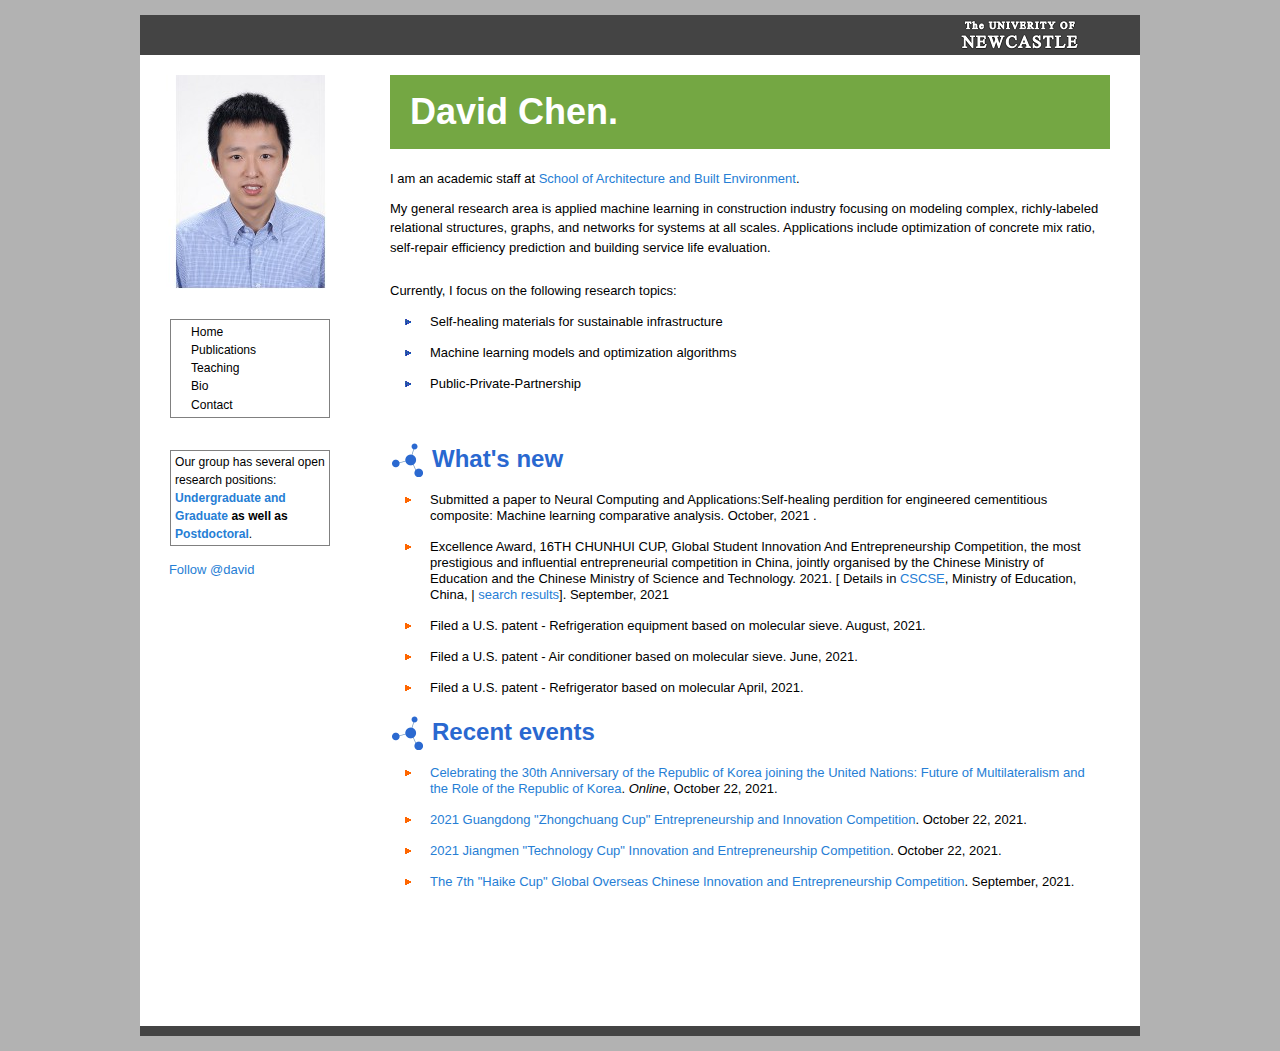
==== index.html @ a059ed2e "change theme" ====
<!DOCTYPE html
  PUBLIC "-//W3C//DTD XHTML 1.0 Transitional//EN" "http://www.w3.org/TR/xhtml1/DTD/xhtml1-transitional.dtd">
<html xmlns="http://www.w3.org/1999/xhtml">

<!-- Mirrored from cs.stanford.edu/people/jure/index.html by HTTrack Website Copier/3.x [XR&CO'2014], Sun, 15 Aug 2021 02:55:01 GMT -->

<head>
  <meta http-equiv="Content-Type" content="text/html; charset=utf-8" />
  <title>David Chen @ Newcastle</title>
  <!-- Favicon -->
  <link rel="shortcut icon" href="images/favicon.ico" />
  <!-- Standard reset, fonts and grids -->
  <link rel="stylesheet" type="text/css" href="styles/reset-fonts-grids.css">
  <!-- CSS for Menu -->
  <link rel="stylesheet" type="text/css" href="styles/sam/menu.css">
  <!-- Dependency source files -->
  <script type="text/javascript" src="styles/yahoo-dom-event.js"></script>
  <script type="text/javascript" src="styles/container_core.js"></script>
  <!-- Menu source file -->
  <script type="text/javascript" src="styles/menu.js"></script>
  <!-- styles for the whole website -->
  <link href="styles/styles.css" rel="stylesheet" type="text/css" />
  <!-- javascript for the menu -->
  <script type="text/javascript">
    YAHOO.util.Event.onContentReady("graphgardenmainmenu", function () {
      var oMenu = new YAHOO.widget.Menu("graphgardenmainmenu", { position: "static", hidedelay: 0, lazyload: true }); oMenu.render();
    });
  </script>
</head>

<body class="yui-skin-sam" id="yahoo-com">
  <div id="doc" class="yui-t1">
    <div id="hd">
      <div id="header"><img id="by-jure" src="images/logo_empty.png" alt="By David Chen" /><img id="mld-logo"
          src="images/logo_empty.png" alt="Machine Learning Department" /></a><a
          href="http://www.newcastle.edu.au/"><img id="stanford-logo" src="images/logo_stanford.png"
            alt="University of Newcastle" /></a></div>
    </div>

    <!-- START: left column -->
    <div id="left-column">
      <!--#include virtual="left_column.html" -->
      <a href="images/jure-6.jpg"><img id="jure-img" src="images/jure-2b.jpg" alt="David CHEN" /></a>
      <div id="graphgardenmainmenu" class="yuimenu">
        <div class="bd">
          <ul class="first-of-type">
            <li class="yuimenuitem first-of-type"><a class="yuimenuitemlabel" href="index-2.html">Home</a></li>
            <li class="yuimenuitem first-of-type"><a class="yuimenuitemlabel" href="pubs/index.html">Publications</a>
            </li>
            <!--<li class="yuimenuitem first-of-type"><a class="yuimenuitemlabel" href="talks/">Talks &amp; Tutorials</a></li>-->
            <!-- <li class="yuimenuitem first-of-type"><a class="yuimenuitemlabel" href="http://snap.stanford.edu/people.html">Research group</a></li> -->
            <!-- <li class="yuimenuitem first-of-type"><a class="yuimenuitemlabel" href="http://snap.stanford.edu/data/">Network data</a></li> -->
            <!-- <li class="yuimenuitem first-of-type"><a class="yuimenuitemlabel" href="http://snap.stanford.edu/snap/">Network software</a></li> -->
            <li class="yuimenuitem first-of-type"><a class="yuimenuitemlabel" href="teaching.html">Teaching</a></li>
            <li class="yuimenuitem first-of-type"><a class="yuimenuitemlabel" href="bio.html">Bio</a></li>
            <!-- <li class="yuimenuitem first-of-type"><a class="yuimenuitemlabel" href="press.html">Press</a></li> -->
            <li class="yuimenuitem first-of-type"><a class="yuimenuitemlabel" href="contact.html">Contact</a></li>
          </ul>
        </div>
      </div>
      <br>

      <!--<div id="eventsmenufont">Talks</div>
  <div id="graphgardenmainmenu" class="yuimenu">
  <div class="bd" style="padding: 2px 4px 2px 4px; ">
    <b>Dec 13</b><br>
    <a href="https://410f84824e101297359cc81c78f45c7c079eb26c.googledrive.com/host/0Bz6WHrWac3FrWnA5MjZqb3lWa2c/">NIPS workshop Networks: From Graphs to Rich Data</a>, Montreal<br>
    <b>Dec 12</b><br>
    <a href="http://stanford.edu/~rezab/nips2014workshop/">NIPS workshop on Distributed Machine Learning and Matrix Computations</a>, Montreal<br>
    <b>Dec 8</b><br>
    <a href="http://www.slt2014.org">IEEE Spoken Language Technology Workshop</a>, Tahoe, CA<br>
    <b>Nov 17</b><br>
    <a href="http://www.ee.ucla.edu/events/events-archive/2015/predicting-and-engineering-information-cascades-in-social-networks">UCLA EE dept. distinguished lecture</a>, Los Angeles, CA<br>
    
    <!--<b>Jun 17, 18, 19</b><br>
    <a href="http://research.microsoft.com/en-us/groups/searchlabs/">MSR Search Labs</a>, Mountain View, CA<br>-->
      <!--<b>Jun 24,25</b><br>
    <a href="http://tuvalu.santafe.edu/events/workshops/index.php/Complex_Systems_Summer_School_2014">Complex Systems Summer School, Santa Fe Institute</a>, Santa Fe<br>
    <b>Jun 20</b><br>
    <a href="http://www.tsinghua.edu.cn/publish/csen/">Tsinghua University</a>, Beijing, China<br>
    <b>Jun 19</b><br>
    <a href="http://lamda.nju.edu.cn/conf/mlss2014/">Machine Learning Summer School</a>, Beijing, China<br>
    <b>Jun 18</b><br>
    <a href="http://research.microsoft.com/en-us/labs/asia/">Microsoft Research Asia</a>, Beijing, China<br>
    <b>Jun 3</b><br>
    <a href="http://www.netsci2014.net/">NetSci '14</a>, Berkeley, CA<br>
    <b>May 26</b><br>
    <a href="http://research.microsoft.com">Microsoft Research</a>, Redmond, WA<br>
    <b>May 16</b><br>
    <a href="http://www.unamur.be/en">University of Namur</a>, Belgium<br>
    <b>May 14</b><br>
    <a href="http://www.is.tuebingen.mpg.de">Max Planck Institute</a>, Tuebingen, Germany<br>
    <b>May 12</b><br>
    <a href="http://www.ucl.ac.uk/">University College London</a>, London, UK<br>
    <!--<b>May 1</b><br>
    <a href="http://cse.nd.edu/">University of Notre Dame</a>, Notre Dame, IN<br>
    <b>Apr 17</b><br>
    <a href="http://compsci.rice.edu/">Rice University</a>, Houston, TX<br>
    <b>Apr 8</b><br>
    
    <a href="http://www.snow-workshop.org/2014/">Social News On the Web</a>, Seoul, S. Korea<br>
    <b>Mar 21</b><br>
    <a href="http://ikdd.acm.org/Site/CoDS/">Conference on Data Sciences</a>, Delhi, India<br>
    <b>Mar 4</b><br>
    <a href="http://www.mldas.org/">Machine Learning and Data Analytics Symposium</a>, Qatar<br>
    <b>Feb 28</b><br>
    <a href="http://people.tuebingen.mpg.de/diffusion-networks-wsdm14/">Diffusion Networks and Cascade Analytics</a>, WSDM '14, NYC<br>
    <b>Feb 17</b><br>
    <a href="https://aaas.confex.com/aaas/2014/webprogram/Session7201.html">AAAS Annual Meeting</a>, Chicago, IL<br>
    <b>Feb 3</b><br>
    <a href="http://www.stat.washington.edu/seminars/details.php?sid=865">University of Washington</a>, Seattle, WA<br>
    <b>Dec 4</b><br>
    <a href="http://venturebeat.com/events/databeat2013/">Data Science Summit</a>, Redwood City, CA<br>
    <b>Dec 3</b><br>
    <a href="http://brown.stanford.edu/blog/computation_journalism_the_future_of_news_panel">Computation, Journalism &amp; the Future of news</a>, Stanford, CA.<br>
    <b>Nov 21</b><br>
    <a href="http://calendar.cs.cmu.edu/mlGoogleSeminar/4860.html">CMU ML/Google Distinguished Lecture</a>, Pittsburgh, PA<br>
    <b>Nov 12</b><br>
    <a href="http://engineering.stanford.edu/event/engx-mini-conference-leading-ideas-stanford-engineering">Stanford EngX</a>, Stanford<br>
    <b>Oct 31</b><br>
    <a href="http://www.cikm2013.org/panel.php">ACM CIKM Big Data panel</a>, San Francisco, CA<br>
    <b>Oct 11</b><br>
    <a href="http://www.caida.org/workshops/dances/">UCSD Complex Networks seminar</a>, San Diego, CA<br>
    <b>Sep 29</b><br>
    <a href="http://medicinex.stanford.edu/">Stanford MedicineX</a>, Stanford, CA<br>
    -->
      <!--
  </div>
  </div>-->
      <br>

      <div id="graphgardenmainmenu" class="yuimenu">
        <div class="bd" style="padding: 2px 4px 2px 4px; ">
          Our group has several open research positions: <b><a
              href="https://www.newcastle.edu.au/school/architecture-and-built-environment">Undergraduate and
              Graduate</a> as well as <a
              href="https://www.newcastle.edu.au/school/architecture-and-built-environment">Postdoctoral</a></b>.
        </div>
      </div>
      <br>

      <!--   <br>
  <div id="graphgardenmainmenu" class="yuimenu">
  <div class="bd" style="padding: 2px 4px 2px 4px; ">
    Phone Appointment : <b><a href="http://snap.stanford.edu/apply/">Undergraduate and Graduate</a> as well as <a href="http://snap.stanford.edu/apply/index-postdoc.php">Postdoctoral</a></b>.
  </div>
  </div>
  <br> -->

      &nbsp; &nbsp; &nbsp; &nbsp;
      <a href="https://twitter.com/davidnsw" class="twitter-follow-button" data-show-count="false"
        data-size="large">Follow @david</a>
      <script>!function (d, s, id) { var js, fjs = d.getElementsByTagName(s)[0]; if (!d.getElementById(id)) { js = d.createElement(s); js.id = id; js.src = "../../../platform.twitter.com/widgets.js"; fjs.parentNode.insertBefore(js, fjs); } }(document, "script", "twitter-wjs");</script>

    </div>
    <!-- END: left column -->

    <!-- START: right column -->
    <div id="right-column">

      <div class="call-out-green">
        <div style="font-size:36px; padding:13px 0px; font-family:Arial, Helvetica, sans-serif; font-weight:bold;" ;>
          David Chen.</div>
      </div>
      <!-- <p>I am a PhD student of <a href="#">Construction Management</a> at <a href="#">University of Newcastle</a>, and Casual Academic at <a
        href="https://www.newcastle.edu.au/faculty/engineering-and-built-environment/people/sabe">School of Architecture and
        Built Environment</a>. -->
      <p>
      <p>I am an academic staff at <a
          href="https://www.newcastle.edu.au/faculty/engineering-and-built-environment/people/sabe">School of
          Architecture and Built Environment</a>.
      <p>
        My general research area is applied machine learning in construction industry focusing on modeling complex,
        richly-labeled relational structures, graphs, and networks for systems at all scales. Applications include
        optimization
        of concrete mix ratio, self-repair efficiency prediction and building service life evaluation.
      </p>
      <br>

      Currently, I focus on the following research topics:
      <ul>
        <li class="B">Self-healing materials for sustainable infrastructure</li>
        <li class="B">Machine learning models and optimization algorithms</li>
        <li class="B">Public-Private-Partnership</li>
      </ul>
      <br />

      <!--<p>A <a href="http://videolectures.net/kdd09_leskovec_dln/">short video</a> presentation outlining my research.</p>-->

      <h1>What's new</h1>
      <ul>

        <!-- <li class="R">Videos of my <a href="https://www.youtube.com/playlist?list=PLoROMvodv4rPLKxIpqhjhPgdQy7imNkDn">CS224W: Machine Learning with Graphs</a>, which focuses on representation learning and graph neural networks</a>. <a href="http://cs224w.stanford.edu/">CS224W Syllabus</a>. -->

        <!--       <li class="R">Submitted a paper to Journal of Cleaner Production:Predicting self-healing repeatability of ECC with hybridevolutionary algorithm based
      artificial neural network models. November, 2021 </a>. -->
        <li class="R">Submitted a paper to Neural Computing and Applications:Self-healing perdition for engineered
          cementitious composite: Machine learning comparative analysis. October, 2021 </a>.


        <li class="R">Excellence Award, 16TH CHUNHUI CUP, Global Student Innovation And Entrepreneurship Competition,
          the most prestigious and influential entrepreneurial competition in China, jointly organised by the Chinese
          Ministry of
          Education and the Chinese Ministry of Science and Technology. 2021. [ Details in <a
            href="http://cyds.cscse.edu.cn/">CSCSE</a>, Ministry of Education, China, |
          <a
            href="https://cxcyds.cscse.edu.cn/cxdsProjectApiController.do?goLookOverView&id=402886847a7948d6017aa01925970406">search
            results</a>]. September, 2021
        <li class="R">Filed a U.S. patent - Refrigeration equipment based on molecular sieve. August, 2021</a>.

        <li class="R">Filed a U.S. patent - Air conditioner based on molecular sieve. June, 2021</a>.

        <li class="R">Filed a U.S. patent - Refrigerator based on molecular April, 2021</a>.

          <!--  <li class="R">Organizing <a href="https://simdl.github.io/overview/">Deep Learning for Simulation</a> workshop at <a href="https://iclr.cc/Conferences/2021">ICLR 2021</a>.
      
      <li class="R"><a href="http://covid-mobility.stanford.edu/">COVID-19 Mobility network Modeling</a> appeared in <a href="https://www.nature.com/articles/s41586-020-2923-3">Nature</a>. Read also the <a href="https://www.nature.com/articles/d41586-020-02964-4">commentary by Kevin Ma and Marc Lipsitch</a>.
      Try out <a href="http://covid-mobility.stanford.edu/">the model</a>.
      </li>

      <li class="R">Tutorial on <a href="http://snap.stanford.edu/deepnetbio-ismb/">Deep Learning for Network Biology</a>. Held at ISMB 2018 (July 6, Chicago, IL).</li>

      <li class="R">Tutorial on <a href="http://snap.stanford.edu/proj/embeddings-www/">Representation Learning on Networks</a>. Held at WWW 2018 (April 24, Lyon, France).</li> -->

          <!--<li class="R"><a href="http://snap.stanford.edu/wikiworkshop2016/">Wiki Workshop 2016</a>, A forum bringing together researchers exploring all aspects of Wikipedia and other Wikimedia sites. Held at WWW 2016 (April 12, Montreal, Canada) and ICWSM 2016 (May 17, Cologne, Germany).</li>-->


          <!--<li class="R">In Winter 2015 I organized the <a href="http://i.stanford.edu/infoseminar">Stanford Data Science/Info seminar</a>.</li>
      
      <li class="R"><a href="http://snap.stanford.edu/quotus/"><b>QUOTUS</b></a> reveals the tructure of political media coverage as revealed by quoting patterns.</li>
      
      <!--<li class="R">With <a href="http://www.cs.ucla.edu/~weiwang/">Wei Wang</a> we are serving as Program Chairs for <b><a href="http://www.kdd.org/kdd2014/">KDD 2014</a></b>. This year's theme is <i>using data mining for social good</i>. More details <a href="http://www.kdd.org/kdd2014/">here</a>.</li>-->

          <!-- <li class="R">In Spring 2014 we are teaching <a href="http://cs341.stanford.edu">CS341: Research Project in Mining Massive Data Sets</a>.</li>-->

          <!--<li class="R">Submit to <a href="http://snap.stanford.edu/networks2013/">Frontiers of Network Analysis: Methods, Models, and Applications</a>, a NIPS 2013 Workshop I am co-organizing.</li>

      <!-- <li class="R">In Fall 2013 I taught <a href="http://www.newcastle.edu.au/class/cs224w/">CS224W: Social and Information Network Analysis</a>, a graduate course on analysis, models and algorithms for large social and information networks.</li>-->

          <!--<li class="R">Submit to <a href="http://snap.stanford.edu/mlg2013/">11th Workshop on Mining and Learning with Graphs</a>, a KDD 2013 workshop that I am co-organizing.</li>-->

          <!-- <li class="R">With <a href="https://twitter.com/anand_raj">Anand Rajaraman</a> and <a href="http://infolab.stanford.edu/~ullman/">Jeff Ullman</a> we are working in a new edition of <a href="http://www.mmds.org/"><b>Mining of Massive Datasets</b></a> book. PDFs are at <a href="http://www.mmds.org/">MMDS.org</a></li> -->

          <!-- <li class="R">Video about <a href="http://www.youtube.com/watch?v=kMVRXg3iVgg"><b> dynamics of information pathways in on-line media</b></a>. More <a href="http://snap.stanford.edu/infopath/">here</a>.</li>-->

          <!--<li class="R">Try out <a href="http://snap.stanford.edu/nifty/"><b>NIFTY</b></a>, a system that every day processes 3.5 million news articles to visualize daily news cycle.</li>-->

          <!--<li class="R">Submit to <a href="http://snap.stanford.edu/social2012/">Social Network and Social Media Analysis: Methods, Models and Applications</a>, a NIPS 2012 Workshop I am co-organizing.</li>
      
      
      <!--<li class="R">In Spring 2011 quarter I taught <a href="http://cs341.stanford.edu">CS341: Research Project in Mining Massive Data Sets</a>.</li>
      <li class="R">In Winter 2011 quarter I taught <a href="http://cs246.stanford.edu">CS246: Mining Massive Datasets</a>.</li>
      <li class="R">I am co-chairing the <a href="http://www.www2011india.com/cp_social_systems.html">Social Systems and Graph Analysis</a> track at the <a href="http://www.www2011india.com/home.html">ACM World Wide Web 2011 conference</a>. Call for papers is <a href="http://www.www2011india.com/call_papers.html">here</a>.</li>
      <li class="R">Workshop on <a href="http://snap.stanford.edu/soma2010/">Social Media Analytics</a> held in conjunction with <a href="http://www.kdd2010.org/">KDD 2010</a>.</li> -->
          <!--<li class="R">With the <a href="http://www.journalism.org/analysis_report/covering_great_recession">Pew Foundation</a> we used the <a href="http://memetracker.org">MemeTracker</a> methodology to analyze of the press coverage of the <a href="http://www.journalism.org/analysis_report/covering_great_recession">current economic crisis</a>.</li>
      <li class="R">I co-chaired the <a href="http://www2010.org/www/authors/cfp/">Data Mining and Machine Learning track</a> at the <a href="http://www2010.org/">ACM World Wide Web 2010 conference</a>.</li>
      <li class="R">Workshop on <a href="http://snap.stanford.edu/nipsgraphs2009/">Analyzing Networks and Learning with Graphs</a> held in conjunction with <a href="http://www.nips.cc/">NIPS 2009</a>.</li>
      <li class="R">Tutorial on <a href="http://cs.stanford.edu/people/jure/icml09networks/">Modeling Social and Information Networks: Opportunities for ML</a> I gave at ICML 2009.<br>
        <a href="icml09networks">Slides</a> and the <a href="http://videolectures.net/icml09_leskovec_msain/">video</a> of the tutorial.</li>
      <li class="R"><a href="http://memetracker.org">MemeTracker</a> builds maps of what the Web is talking about.
      We analyze the 1 million news stories per day from 3 million online sources, ranging from mass media to personal blogs, and track the chatter of the news cycle.<br>
      The <a href="http://memetracker.org/quotes-kdd09.pdf">paper</a>, <a href="http://memetracker.org/data.html">data</a> and the <a href="http://www.nytimes.com/2009/07/13/technology/internet/13influence.html">New York Times coverage</a>.-->
          <!--
      <li class="R">In fall quarter of 2009 I was teaching <a href="http://snap.stanford.edu/na09/">CS322: (Social and Information) Network Analysis</a>.</li>
      -->
      </ul>

      <h1>Recent events</h1>
      <ul>
        <!--<li class="R">4 papers were accepted to WWW. PDFs will be available soon!</li>-->



        <li class="R"><a href="https://un-rok.org/un-rok30/">Celebrating the 30th Anniversary of the Republic of Korea
            joining the United Nations: Future of Multilateralism and the
            Role of the Republic of Korea</a>. <i>Online</i>, October 22, 2021.
        </li>

        <!--       <li class="R"><a href="pubs/covid-nature20.pdf">Mobility network models of COVID-19 explain inequities and inform
          reopening</a>. <i>Nature</i>, October 22, 2020.
      </li> -->



        <li class="R"><a href="https://www.gdhrss.gov.cn/zcb/">2021 Guangdong "Zhongchuang Cup" Entrepreneurship and
            Innovation Competition</a>. October 22, 2021.
        </li>

        <li class="R"><a href="xx">2021 Jiangmen "Technology Cup" Innovation and Entrepreneurship Competition</a>.
          October 22, 2021.
        </li>

        <li class="R"><a href="https://www.sc.gov.cn/10462/12771/2021/9/7/d11d407c7121402b90462ddd97ecc1ae.shtml">The
            7th "Haike
            Cup" Global Overseas Chinese Innovation and Entrepreneurship Competition</a>. September, 2021.
        </li>

        <!--       <li class="R"><a href="pubs/multiscale-natcom21.html">Network enhancement as a general method to denoise weighted biological networks</a>. <i>Nature Communications</i>, 2021.
      </li>

      <li class="R"><a href="pubs/covid-nature20.pdf">Mobility network models of COVID-19 explain inequities and inform reopening</a>. <i>Nature</i>, 2020.
      </li>

      <li class="R"><a href="pubs/mars-naturemethods20.pdf">MARS: Discovering novel cell types across heterogeneous single-cell experiments</a>. 
      <i>Nature Methods</i>, 2020.
      </li>

      <li class="R"><a href="pubs/betae-neurips20.pdf">Beta Embeddings for Multi-Hop Logical Reasoning in Knowledge Graphs</a>. 
      <i>NeurIPS</i>, 2020.
      </li>

      <li class="R"><a href="pubs/gnndesign-neurips20.pdf">Design Space for Graph Neural Networks</a>. 
      <i>NeurIPS</i>, 2020.
      </li>
      <li class="R"><a href="pubs/ogb-neurips20.pdf">Open Graph Benchmark: Datasets for Machine Learning on Graphs</a>. 
      <i>NeurIPS</i>, 2020.
      </li>

      <li class="R"><a href="pubs/crust-neurips20.pdf">Coresets for Robust Training of Neural Networks against Noisy Labels</a>. 
      <i>NeurIPS</i>, 2020.
      </li>

      <li class="R"><a href="pubs/grape-neurips20.pdf">Handling Missing Data with Graph Representation Learning</a>. 
      <i>NeurIPS</i>, 2020.
      </li>

      <li class="R"><a href="pubs/gib-neurips20.pdf">Graph Information Bottleneck</a>. 
      <i>NeurIPS</i>, 2020.
      </li>

      <li class="R"><a href="pubs/distanceenc-neurips20.pdf">Distance Encoding: Design Provably More Powerful Neural Networks for Graph Representation Learning</a>. 
      <i>NeurIPS</i>, 2020.
      </li>
 -->
        <!--<li class="R"><a href="pubs/gnnexplainer-neurips19.pdf">GNNExplainer: Generating Explanations for Graph Neural Networks</a>. <i>NeurIPS</i>, 2019.
      </li>

      <li class="R"><a href="pubs/hgcn-neurips19.pdf">Hyperbolic Graph Convolutional Neural Networks</a>. 
      <i>NeurIPS</i>, 2019.
      </li>

      <li class="R"><a href="pubs/g2sat-neurips19.pdf">G2SAT: Learning to Generate SAT Formulas</a>. <i>NeurIPS</i>, 2019.
      </li>

      <li class="R"><a href="pubs/embedding-fgene19.pdf">To Embed or Not: Network Embedding as a Paradigm in Computational Biology</a>. 
      <i>Frontiers in Genetics</i>, 2019.
      </li>

      <li class="R"><a href="pubs/jodie-kdd19.pdf">Predicting Dynamic Embedding Trajectory in Temporal Interaction Networks</a>. 
      <i>KDD</i>, 2019.
      </li>

      <li class="R"><a href="pubs/kgnnls-kdd19.pdf">Knowledge-aware Graph Neural Networks with Label Smoothness Regularization for Recommender Systems</a>.  
      <i>KDD</i>, 2019.
      </li>

      <li class="R"><a href="pubs/pgnn-icml19.pdf">Position-aware Graph Neural Networks</a>. 
      <i>ICML</i>, 2019.

      <li class="R"><a href="pubs/gin-iclr19.pdf">How Powerful Are Graph Neural Networks?</a>. 
      <i>ICLR</i>, 2019.
      </li>

      <li class="R"><a href="pubs/treeoflife-pnas19.pdf">Evolution of resilience in protein interactomes across the tree of life</a>. 
      <i>PNAS</i>, 2019.
      </li>

      <li class="R"><a href="pubs/completethelook-cvpr19.pdf">Complete the Look: Scene-based Complementary Product Recommendation</a>. 
      <i>CVPR</i>, 2019.
      </li>

      <li class="R"><a href="pubs/explanations-aies19.pdf">Faithful and Customizable Explanations of Black Box Models</a>. 
      <i>AIES</i>, 2019.
      </li>

      <li class="R"><a href="pubs/goals-www19.pdf">Goal-setting And Achievement In Activity Tracking Apps: A Case Study Of MyFitnessPal</a>. 
      <i>WWW</i>, 2019. 
      </li>

      <li class="R"><a href="pubs/hiertcn-www19.pdf">Hierarchical Temporal Convolutional Networks for Dynamic Recommender Systems</a>. 
      <i>WWW</i>, 2019. 
      </li>

      <li class="R"><a href="pubs/pregnancy-www19.pdf">Predicting pregnancy using large-scale data from a women’s health tracking mobile application</a>. 
      <i>WWW</i>, 2019. 
      </li>

      <li class="R"><a href="pubs/aging-aistats19.pdf">Inferring Multidimensional Rates of Aging from Cross-Sectional Data</a>. 
      <i>AISTATS</i>, 2019.
      </li>


      <li class="R"><a href="pubs/motifs-wsdm19.pdf">The Local Closure Coefficient: A New Perspective On Network Clustering</a>. 
      <i>WSDM</i>, 2019.
      </li>
    
      -->
      </ul>
      <br>
      <br>
      <br>
      <br>
      <br>
      <br>
      <!-- <h1>Projects.</h1>
    <table width="100%" border=1>
    <tr><td></td></tr>
    </table>-->

    </div>
    <!-- END: right column -->

    <div id="footer">
      <!-- you can put something here -->
    </div>


  </div>

  <script type="text/javascript">
    var gaJsHost = (("https:" == document.location.protocol) ? "https://ssl." : "http://www.");
    document.write(unescape("%3Cscript src='" + gaJsHost + "google-analytics.com/ga.js' type='text/javascript'%3E%3C/script%3E"));
  </script>
  <script type="text/javascript">
    try {
      var pageTracker = _gat._getTracker("UA-342639-5");
      pageTracker._trackPageview();
    } catch (err) { }</script>
</body>

<!-- Mirrored from cs.stanford.edu/people/jure/index.html by HTTrack Website Copier/3.x [XR&CO'2014], Sun, 15 Aug 2021 02:55:01 GMT -->

</html>
---- styles/sam/menu.css ----
/*
Copyright (c) 2008, Yahoo! Inc. All rights reserved.
Code licensed under the BSD License:
http://developer.yahoo.net/yui/license.txt
version: 2.5.1
*/
.yuimenubar{visibility:visible;position:static;}.yuimenu .yuimenu,.yuimenubar .yuimenu{visibility:hidden;position:absolute;top:-10000px;left:-10000px;}.yuimenubar li,.yuimenu li{list-style-type:none;}.yuimenubar ul,.yuimenu ul,.yuimenubar li,.yuimenu li,.yuimenu h6,.yuimenubar h6{margin:0;padding:0;}.yuimenuitemlabel,.yuimenubaritemlabel{text-align:left;white-space:nowrap;}.yuimenubar ul{*zoom:1;}.yuimenubar .yuimenu ul{*zoom:normal;}.yuimenubar>.bd>ul:after{content:".";display:block;clear:both;visibility:hidden;height:0;line-height:0;}.yuimenubaritem{float:left;}.yuimenubaritemlabel,.yuimenuitemlabel{display:block;}.yuimenuitemlabel .helptext{font-style:normal;display:block;margin:-1em 0 0 10em;}.yui-menu-shadow{position:absolute;visibility:hidden;z-index:-1;}.yui-menu-shadow-visible{top:2px;right:-3px;left:-3px;bottom:-3px;visibility:visible;}.hide-scrollbars *{overflow:hidden;}.hide-scrollbars select{display:none;}.yuimenu.show-scrollbars,.yuimenubar.show-scrollbars{overflow:visible;}.yuimenu.hide-scrollbars .yui-menu-shadow,.yuimenubar.hide-scrollbars .yui-menu-shadow{overflow:hidden;}.yuimenu.show-scrollbars .yui-menu-shadow,.yuimenubar.show-scrollbars .yui-menu-shadow{overflow:auto;}.yui-skin-sam .yuimenubar{font-size:93%;line-height:2;*line-height:1.9;border:solid 1px #808080;background:url(sprite.png) repeat-x 0 0;}.yui-skin-sam .yuimenubarnav .yuimenubaritem{border-right:solid 1px #ccc;}.yui-skin-sam .yuimenubaritemlabel{padding:0 10px;color:#000;text-decoration:none;cursor:default;border-style:solid;border-color:#808080;border-width:1px 0;*position:relative;margin:-1px 0;}.yui-skin-sam .yuimenubarnav .yuimenubaritemlabel{padding-right:20px;*display:inline-block;}.yui-skin-sam .yuimenubarnav .yuimenubaritemlabel-hassubmenu{background:url(menubaritem_submenuindicator.png) right center no-repeat;}.yui-skin-sam .yuimenubaritem-selected{background:url(sprite.png) repeat-x 0 -1700px;}.yui-skin-sam .yuimenubaritemlabel-selected{border-color:#7D98B8;}.yui-skin-sam .yuimenubarnav .yuimenubaritemlabel-selected{border-left-width:1px;margin-left:-1px;*left:-1px;}.yui-skin-sam .yuimenubaritemlabel-disabled{cursor:default;color:#A6A6A6;}.yui-skin-sam .yuimenubarnav .yuimenubaritemlabel-hassubmenu-disabled{background-image:url(menubaritem_submenuindicator_disabled.png);}.yui-skin-sam .yuimenu{font-size:93%;line-height:1.5;*line-height:1.45;}.yui-skin-sam .yuimenubar .yuimenu,.yui-skin-sam .yuimenu .yuimenu{font-size:100%;}.yui-skin-sam .yuimenu .bd{border:solid 1px #808080;background-color:#fff;}.yui-skin-sam .yuimenu ul{padding:3px 0;border-width:1px 0 0 0;border-color:#ccc;border-style:solid;}.yui-skin-sam .yuimenu ul.first-of-type{border-width:0;}.yui-skin-sam .yuimenu h6{font-weight:bold;border-style:solid;border-color:#ccc;border-width:1px 0 0 0;color:#a4a4a4;padding:3px 10px 0 10px;}.yui-skin-sam .yuimenu ul.hastitle,.yui-skin-sam .yuimenu h6.first-of-type{border-width:0;}.yui-skin-sam .yuimenu .yui-menu-body-scrolled{border-color:#ccc #808080;overflow:hidden;}.yui-skin-sam .yuimenu .topscrollbar,.yui-skin-sam .yuimenu .bottomscrollbar{height:16px;border:solid 1px #808080;background:#fff url(sprite.png) no-repeat 0 0;}.yui-skin-sam .yuimenu .topscrollbar{border-bottom-width:0;background-position:center -950px;}.yui-skin-sam .yuimenu .topscrollbar_disabled{background-position:center -975px;}.yui-skin-sam .yuimenu .bottomscrollbar{border-top-width:0;background-position:center -850px;}.yui-skin-sam .yuimenu .bottomscrollbar_disabled{background-position:center -875px;}.yui-skin-sam .yuimenuitem{_border-bottom:solid 1px #fff;}.yui-skin-sam .yuimenuitemlabel{padding:0 20px;color:#000;text-decoration:none;cursor:default;}.yui-skin-sam .yuimenuitemlabel .helptext{margin-top:-1.5em;*margin-top:-1.45em;}.yui-skin-sam .yuimenuitem-hassubmenu{background-image:url(menuitem_submenuindicator.png);background-position:right center;background-repeat:no-repeat;}.yui-skin-sam .yuimenuitem-checked{background-image:url(menuitem_checkbox.png);background-position:left center;background-repeat:no-repeat;}.yui-skin-sam .yui-menu-shadow-visible{background-color:#000;opacity:.12;*filter:alpha(opacity=12);}.yui-skin-sam .yuimenuitem-selected{background-color:#B3D4FF;}.yui-skin-sam .yuimenuitemlabel-disabled{cursor:default;color:#A6A6A6;}.yui-skin-sam .yuimenuitem-hassubmenu-disabled{background-image:url(menuitem_submenuindicator_disabled.png);}.yui-skin-sam .yuimenuitem-checked-disabled{background-image:url(menuitem_checkbox_disabled.png);}
---- styles/styles.css ----
body{
font-family: verdana, sans-serif;
}

a{
color:#267ed5;
text-decoration:none;
}

a:hover{
text-decoration:underline;
}

html{
background-color:#b2b2b2;
}

#doc{
width:1000px;
background-color:#FFFFFF;
margin-top:15px;
margin-bottom:15px;
}

#footer{
background-color:#444444;
color:#FFFFFF;
padding: 5px 10px;
margin-top: 25px;
}

#header{
background-color:#444444;
color:#FFFFFF;
}

#by-jure{
margin-left:10px;
margin-right:520px;
}

#mld-logo{
margin-right:20px;
}

#jure-img{
display:block;
margin:10px;
margin-top:20px;
margin-bottom:30px;
}


#right-column{
margin-left: 250px;
padding-right: 30px;
}

#left-column{
float:left;
width: 250px;
}

#graphgardenmainmenu{
width: 160px;
margin: 0px 15px 0px 30px;
}

#eventsmenu{
width: 154px;
margin: 0px 15px 0px 30px;
border: solid 1px #808080;
padding: 2px;
}

#eventsmenufont{
font-size:17px;
font-family:Arial, Helvetica, sans-serif;
line-height:1.2em;
font-weight:bold;
text-indent:30px;
margin: 2px 0px 2px 0px;
color:#ff8b00;
}

#links-under-menu{
width: 160px;
margin: 20px 0px 20px 50px;
}

#links-under-menu li {
list-style-type:none;
}

h1{
background-image:url(../images/h1_img.gif);
background-repeat:no-repeat;
text-indent:42px;
font-size:24px;
font-family:Arial, Helvetica, sans-serif;
font-weight:bold;
line-height:1.5em;
margin: 18px 0px 14px 0px;
color:#2968d0;
}

h2{
background-image:url(../images/h2_img.gif);
background-repeat:no-repeat;
text-indent:33px;
font-size:20px;
font-family:Arial, Helvetica, sans-serif;
line-height:1.4em;
margin: 17px 0px 13px 0px;
color:#6eaf2f;
}

h3{
background-image:url(../images/h3_img.gif);
background-repeat:no-repeat;
text-indent:26px;
font-size:17px;
font-family:Arial, Helvetica, sans-serif;
line-height:1.2em;
font-weight:bold;
margin: 16px 0px 12px 0px;
color:#ff8b00;
}

p{
margin: 10px 0px;
line-height:1.5em;
}

td{
padding:3px;
}

.fixed-width{
font-family:"Courier New", Courier, monospace;
white-space:pre;
}

b,
strong{
font-weight:bold;
}

i,
em{
font-style:italic;
}


ul,
ol{
margin-left: 25px;
margin-top: 10px;
margin-bottom:10px;
}

ul li{
list-style-type:disc;
margin: 5px;
}

ol li{
list-style-type: decimal;
margin: 5px;
}

ul li.R {
  margin: 15px;
  list-style-image : url(../images/arr_r_red.gif);
}

ul li.B {
  margin: 15px;
  list-style-image : url(../images/arr_r_blue.gif);
}

ul li.K {
  margin: 15px;
  list-style-image : url(../images/arr_r_black.png);
}


/* ===== for menu BEGIN ===== */
#graphgardenmainmenu {
position: static;
}

/*
For IE 6: trigger "haslayout" for the anchor elements in the root Menu by
setting the "zoom" property to 1.  This ensures that the selected state of
MenuItems doesn't get dropped when the user mouses off of the text node of
the anchor element that represents a MenuItem's text label.
*/

#graphgardenmainmenu .yuimenuitemlabel {
_zoom: 1;
}

#graphgardenmainmenu .yuimenu .yuimenuitemlabel {
_zoom: normal;
}

/* ===== for menu END ===== */


/* ===== for callout BEGIN ===== */
.call-out-green, .call-out-blue, .call-out-orange{
margin: 20px 0px;
color:#FFFFFF;
padding:13px 20px;
font-size:16px;
font-family:Arial, Helvetica, sans-serif;
line-height:1.4em;
}

.call-out-green{
background:#74a743;
}

.call-out-blue{
background:#45a3ff;
}

.call-out-orange{
background:#ff8b00;
}

.call-out-green strong, .call-out-blue strong, .call-out-orange strong{
font-weight:bold;
}
/* ===== for callout END ===== */
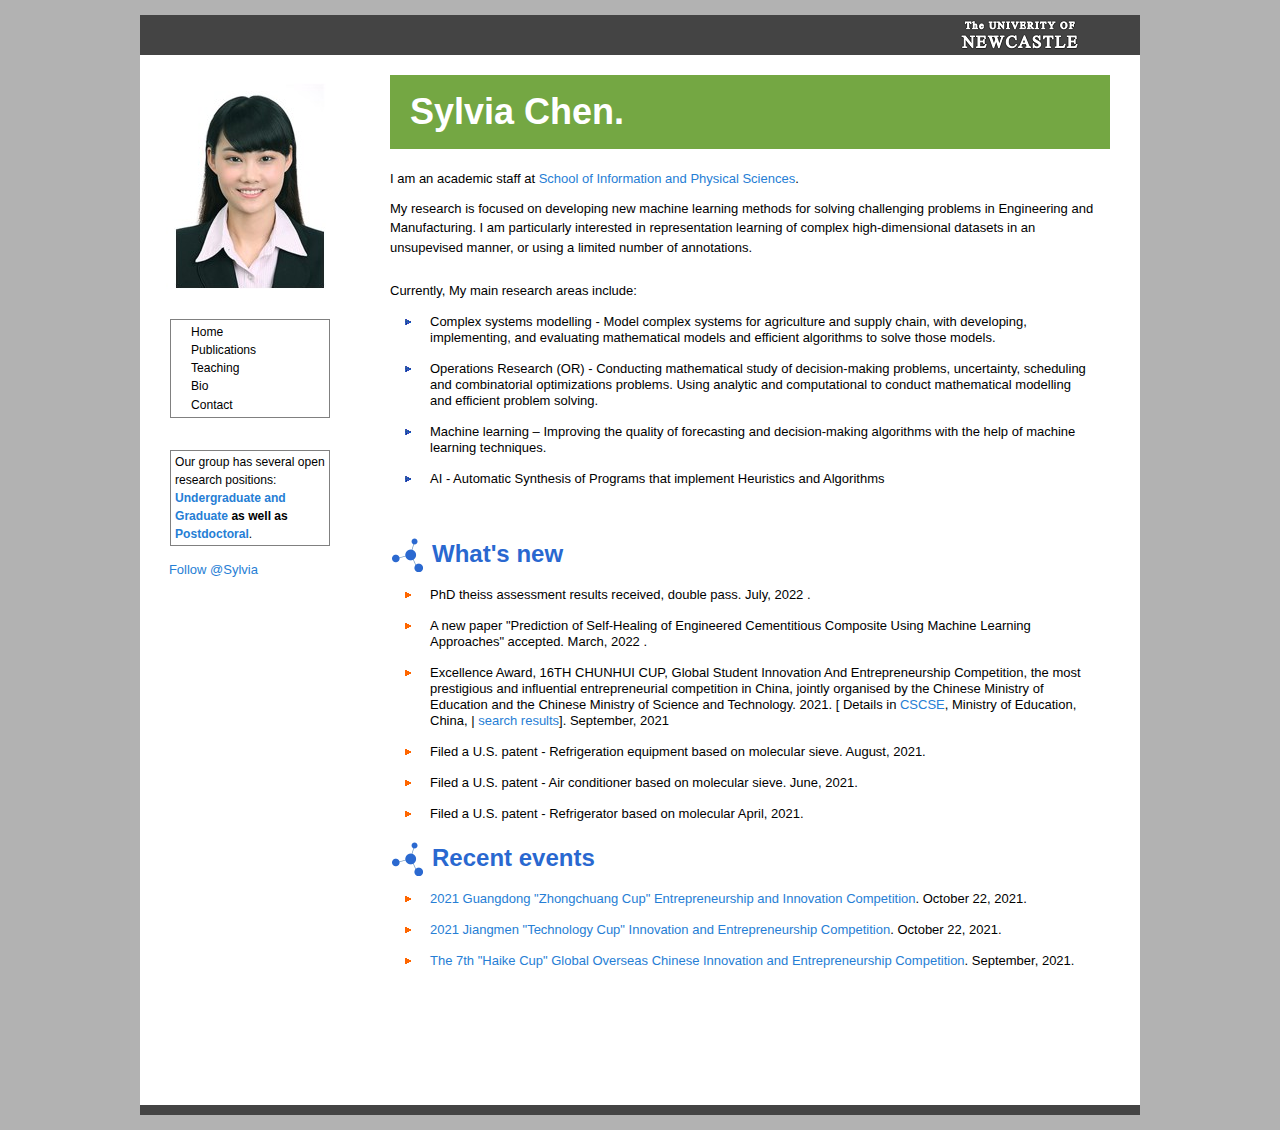
==== commit 1e7aaf67: "change contents - D to S" ====
--- a/index.html
+++ b/index.html
@@ -6,7 +6,7 @@
 
 <head>
   <meta http-equiv="Content-Type" content="text/html; charset=utf-8" />
-  <title>David Chen @ Newcastle</title>
+  <title>Sylvia Chen @ Newcastle</title>
   <!-- Favicon -->
   <link rel="shortcut icon" href="images/favicon.ico" />
   <!-- Standard reset, fonts and grids -->
@@ -31,7 +31,7 @@
 <body class="yui-skin-sam" id="yahoo-com">
   <div id="doc" class="yui-t1">
     <div id="hd">
-      <div id="header"><img id="by-jure" src="images/logo_empty.png" alt="By David Chen" /><img id="mld-logo"
+      <div id="header"><img id="by-jure" src="images/logo_empty.png" alt="By Sylvia Chen" /><img id="mld-logo"
           src="images/logo_empty.png" alt="Machine Learning Department" /></a><a
           href="http://www.newcastle.edu.au/"><img id="stanford-logo" src="images/logo_stanford.png"
             alt="University of Newcastle" /></a></div>
@@ -40,7 +40,7 @@
     <!-- START: left column -->
     <div id="left-column">
       <!--#include virtual="left_column.html" -->
-      <a href="images/jure-6.jpg"><img id="jure-img" src="images/jure-2b.jpg" alt="David CHEN" /></a>
+      <a href="images/jure-6.jpg"><img id="jure-img" src="images/jure-2b.jpg" alt="Sylvia CHEN" /></a>
       <div id="graphgardenmainmenu" class="yuimenu">
         <div class="bd">
           <ul class="first-of-type">
@@ -148,8 +148,8 @@
   <br> -->
 
       &nbsp; &nbsp; &nbsp; &nbsp;
-      <a href="https://twitter.com/davidnsw" class="twitter-follow-button" data-show-count="false"
-        data-size="large">Follow @david</a>
+      <a href="https://twitter.com/Sylviansw" class="twitter-follow-button" data-show-count="false"
+        data-size="large">Follow @Sylvia</a>
       <script>!function (d, s, id) { var js, fjs = d.getElementsByTagName(s)[0]; if (!d.getElementById(id)) { js = d.createElement(s); js.id = id; js.src = "../../../platform.twitter.com/widgets.js"; fjs.parentNode.insertBefore(js, fjs); } }(document, "script", "twitter-wjs");</script>
 
     </div>
@@ -160,28 +160,24 @@
 
       <div class="call-out-green">
         <div style="font-size:36px; padding:13px 0px; font-family:Arial, Helvetica, sans-serif; font-weight:bold;" ;>
-          David Chen.</div>
+          Sylvia Chen.</div>
       </div>
       <!-- <p>I am a PhD student of <a href="#">Construction Management</a> at <a href="#">University of Newcastle</a>, and Casual Academic at <a
-        href="https://www.newcastle.edu.au/faculty/engineering-and-built-environment/people/sabe">School of Architecture and
-        Built Environment</a>. -->
+        href="https://www.newcastle.edu.au/faculty/engineering-and-built-environment/people/sabe">School of Information and Physical Sciences</a>. -->
       <p>
       <p>I am an academic staff at <a
-          href="https://www.newcastle.edu.au/faculty/engineering-and-built-environment/people/sabe">School of
-          Architecture and Built Environment</a>.
+          href="https://www.newcastle.edu.au/school/information-physical-sciences">School of Information and Physical Sciences</a>.
       <p>
-        My general research area is applied machine learning in construction industry focusing on modeling complex,
-        richly-labeled relational structures, graphs, and networks for systems at all scales. Applications include
-        optimization
-        of concrete mix ratio, self-repair efficiency prediction and building service life evaluation.
+        My research is focused on developing new machine learning methods for solving challenging problems in Engineering and Manufacturing. I am particularly interested in representation learning of complex high-dimensional datasets in an unsupevised manner, or using a limited number of annotations. 
       </p>
       <br>
 
-      Currently, I focus on the following research topics:
+      Currently, My main research areas include:
       <ul>
-        <li class="B">Self-healing materials for sustainable infrastructure</li>
-        <li class="B">Machine learning models and optimization algorithms</li>
-        <li class="B">Public-Private-Partnership</li>
+        <li class="B">Complex systems modelling - Model complex systems for agriculture and supply chain, with developing, implementing, and evaluating mathematical models and efficient algorithms to solve those models.</li>
+        <li class="B">Operations Research (OR) - Conducting mathematical study of decision-making problems, uncertainty, scheduling and combinatorial optimizations problems. Using analytic and computational to conduct mathematical modelling and efficient problem solving.</li>
+        <li class="B">Machine learning – Improving the quality of forecasting and decision-making algorithms with the help of machine learning techniques.</li>
+        <li class="B">AI - Automatic Synthesis of Programs that implement Heuristics and Algorithms</li>
       </ul>
       <br />
 
@@ -194,8 +190,8 @@
 
         <!--       <li class="R">Submitted a paper to Journal of Cleaner Production:Predicting self-healing repeatability of ECC with hybridevolutionary algorithm based
       artificial neural network models. November, 2021 </a>. -->
-        <li class="R">Submitted a paper to Neural Computing and Applications:Self-healing perdition for engineered
-          cementitious composite: Machine learning comparative analysis. October, 2021 </a>.
+        <li class="R">PhD theiss assessment results received, double pass. July, 2022 </a>.
+        <li class="R">A new paper "Prediction of Self-Healing of Engineered Cementitious Composite Using Machine Learning Approaches" accepted. March, 2022 </a>.
 
 
         <li class="R">Excellence Award, 16TH CHUNHUI CUP, Global Student Innovation And Entrepreneurship Competition,
@@ -271,11 +267,6 @@
 
 
 
-        <li class="R"><a href="https://un-rok.org/un-rok30/">Celebrating the 30th Anniversary of the Republic of Korea
-            joining the United Nations: Future of Multilateralism and the
-            Role of the Republic of Korea</a>. <i>Online</i>, October 22, 2021.
-        </li>
-
         <!--       <li class="R"><a href="pubs/covid-nature20.pdf">Mobility network models of COVID-19 explain inequities and inform
           reopening</a>. <i>Nature</i>, October 22, 2020.
       </li> -->
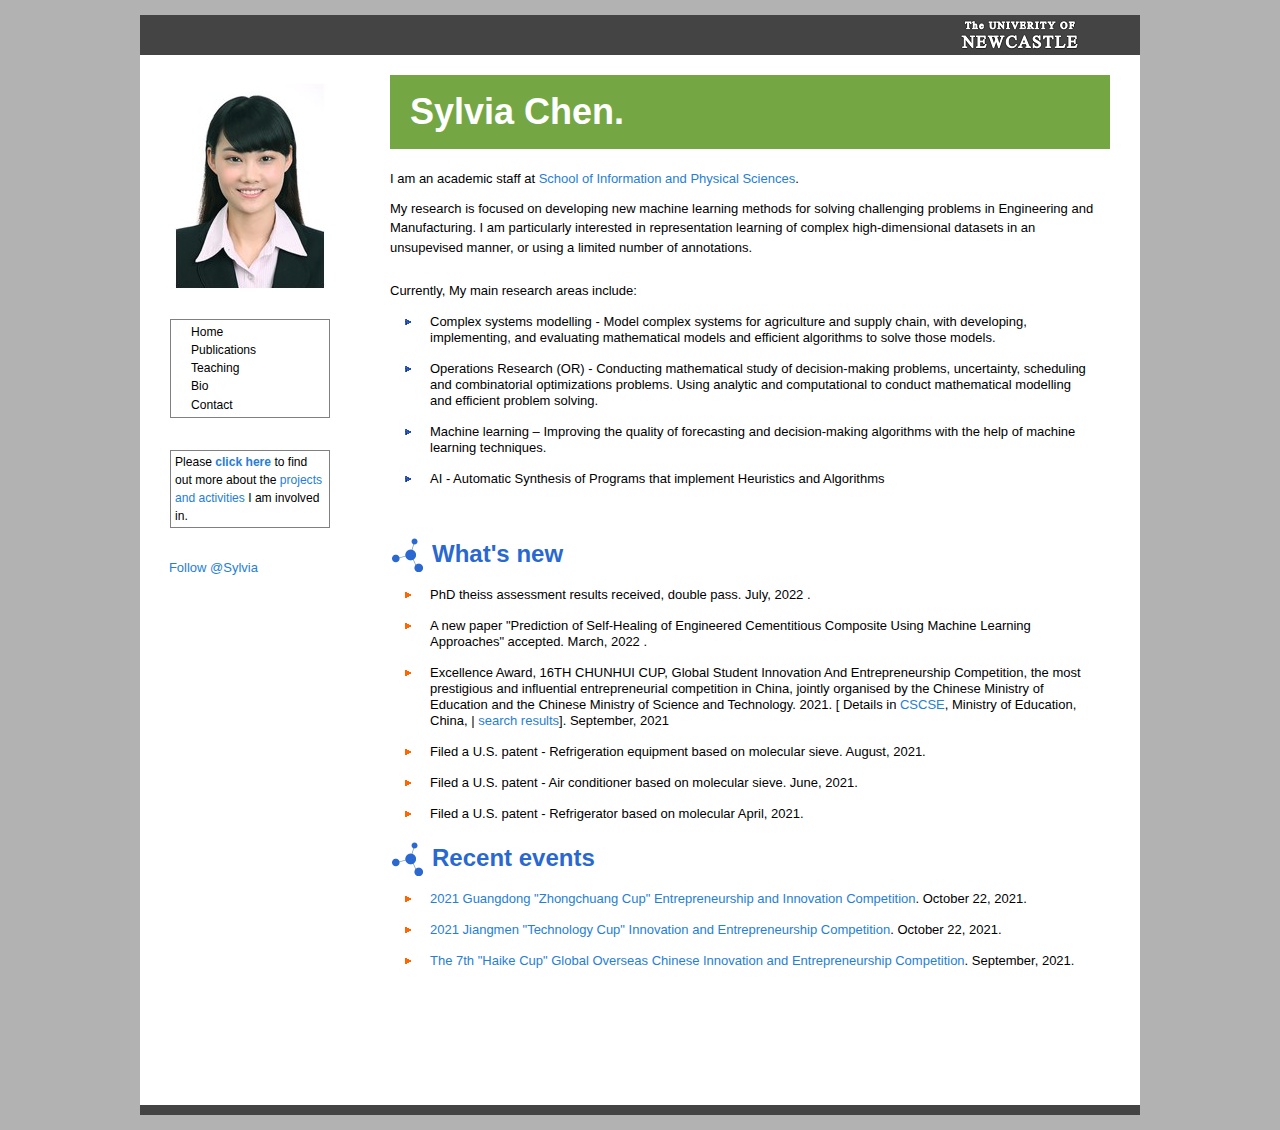
==== commit 6e072a97: "Update index.html" ====
--- a/index.html
+++ b/index.html
@@ -131,13 +131,26 @@
 
       <div id="graphgardenmainmenu" class="yuimenu">
         <div class="bd" style="padding: 2px 4px 2px 4px; ">
-          Our group has several open research positions: <b><a
+          Please <b><a
+              href="https://drsylvia.github.io/projects/">click here</a></b> to find out more about the <a
+              href="https://drsylvia.github.io/projects/">projects and activities</a> I am involved in</a>.
+        </div>
+      </div>
+      <br>
+
+      <br>
+
+<!--       <div id="graphgardenmainmenu" class="yuimenu">
+        <div class="bd" style="padding: 2px 4px 2px 4px; ">
+          Please find my : <b><a
               href="https://www.newcastle.edu.au/school/architecture-and-built-environment">Undergraduate and
               Graduate</a> as well as <a
               href="https://www.newcastle.edu.au/school/architecture-and-built-environment">Postdoctoral</a></b>.
         </div>
       </div>
       <br>
+      this is the code example saved -->
+
 
       <!--   <br>
   <div id="graphgardenmainmenu" class="yuimenu">
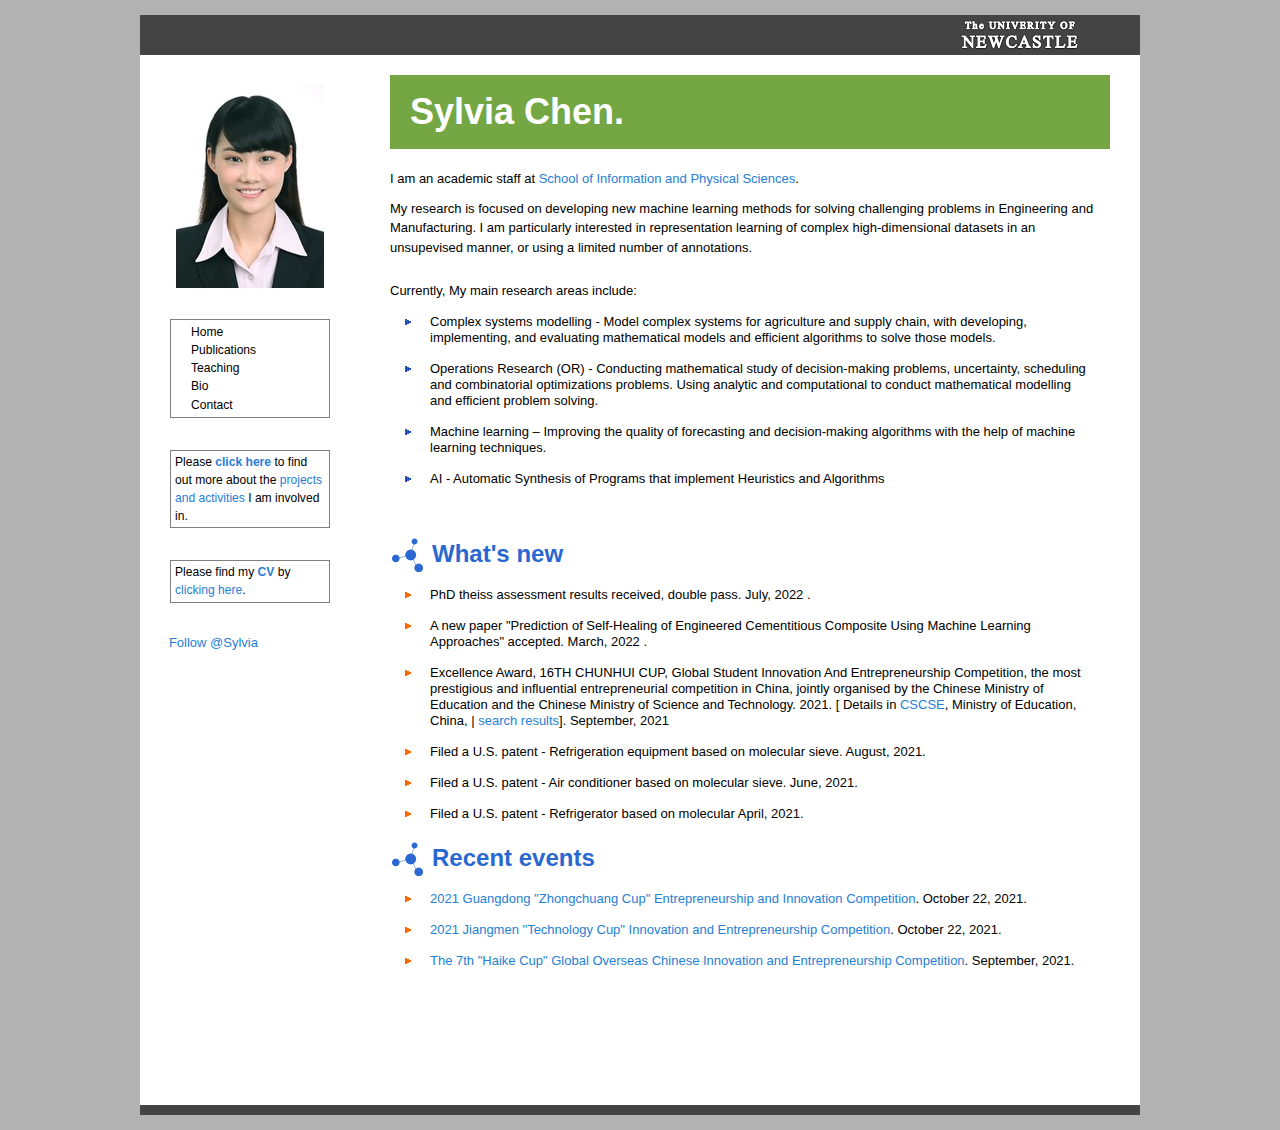
==== commit 89b055db: "add cv" ====
--- a/index.html
+++ b/index.html
@@ -138,6 +138,17 @@
       </div>
       <br>
 
+
+      <br>
+      <div id="graphgardenmainmenu" class="yuimenu">
+        <div class="bd" style="padding: 2px 4px 2px 4px; ">
+          Please find my <b><a
+              href="cv.pdf" target="_blank">CV</a></b> by <a
+              href="cv.pdf" target="_blank">clicking here</a></a>.
+        </div>
+      </div>
+      <br>
+
       <br>
 
 <!--       <div id="graphgardenmainmenu" class="yuimenu">
@@ -176,7 +187,7 @@
           Sylvia Chen.</div>
       </div>
       <!-- <p>I am a PhD student of <a href="#">Construction Management</a> at <a href="#">University of Newcastle</a>, and Casual Academic at <a
-        href="https://www.newcastle.edu.au/faculty/engineering-and-built-environment/people/sabe">School of Information and Physical Sciences</a>. -->
+        href="https://www.newcastle.edu.au/faculty/engineering-and-built-environment/people/sabe">hInformation and Physical Sciences</a>. -->
       <p>
       <p>I am an academic staff at <a
           href="https://www.newcastle.edu.au/school/information-physical-sciences">School of Information and Physical Sciences</a>.
